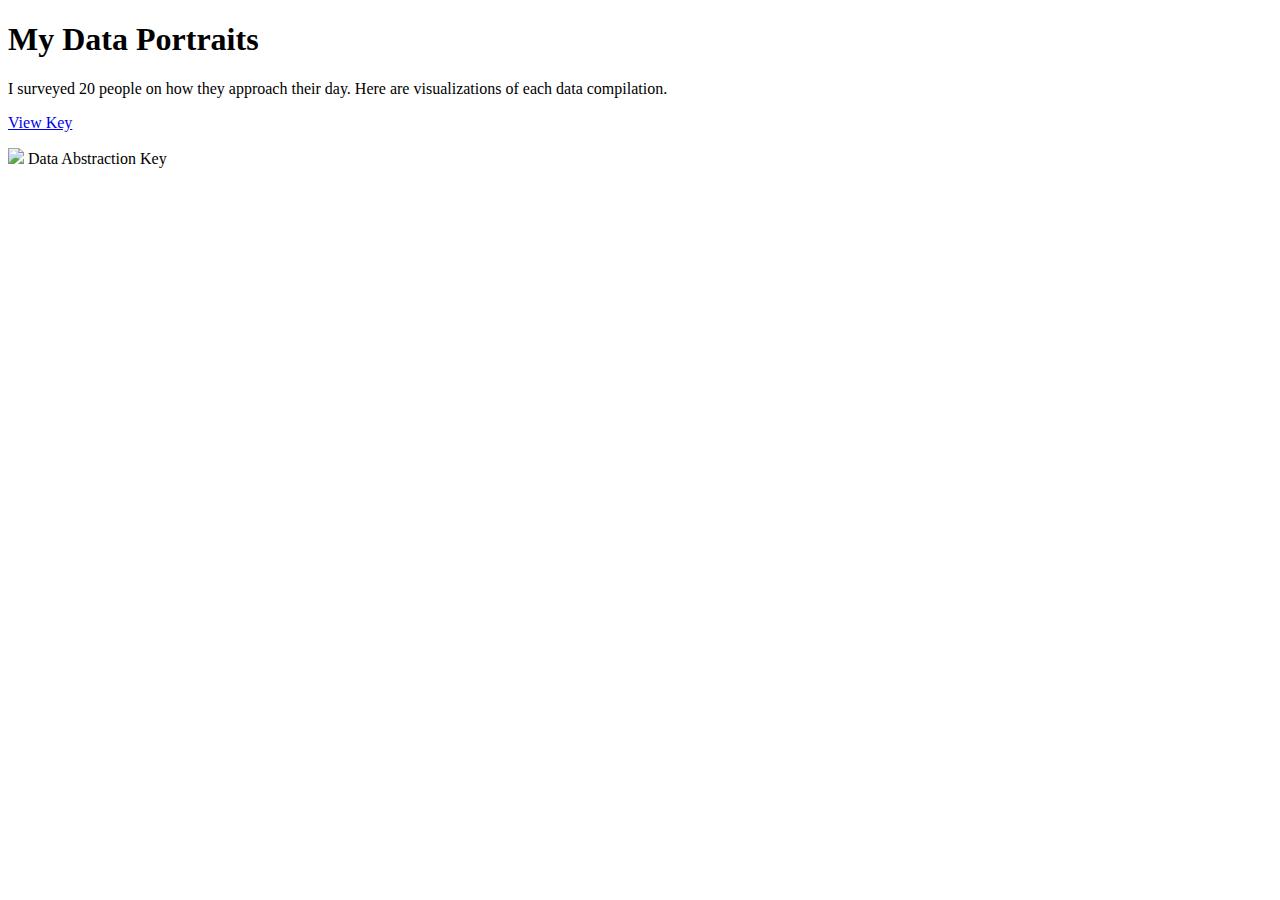
==== data-portrait/index.html @ 22e72c47 "Summary" ====
<!DOCTYPE html PUBLIC "-//W3C//DTD XHTML 1.0 Transitional//EN" "http://www.w3.org/TR/xhtml1/DTD/xhtml1-transitional.dtd">
<html xmlns="http://www.w3.org/1999/xhtml">
  <head>
    <title>ARTS 486 :: Transcoding Data</title>
    <script src="https://cdnjs.cloudflare.com/ajax/libs/jquery/3.4.1/jquery.min.js" integrity="sha256-CSXorXvZcTkaix6Yvo6HppcZGetbYMGWSFlBw8HfCJo=" crossorigin="anonymous"></script>
    <script src="https://cdn.jsdelivr.net/npm/p5@1.0.0/lib/p5.js"></script>
    <script src="js/survey.js"></script>
    <link rel="stylesheet" href="css/survey.css">
    <link href="https://fonts.googleapis.com/css2?family=Baloo+Tamma+2:wght@600&family=Gaegu&family=M+PLUS+1p&display=swap" rel="stylesheet"> 
  </head>
  <body>

    <div class="wrapper">
      <div id="portrait-holder">
        <div id="portrait-info">
        <h1>My Data Portraits</h1>
        <p>I surveyed 20 people on how they approach their day. Here are visualizations of each data compilation.</p>
        <p><a id="key-btn" href="#">View Key</a></p>
        </div>
        <div id="portrait">
          <div id="sketch-over">
            <a id="close" href="#"><img src="images/datakey.png"></a>
            Data Abstraction Key
          </div>
          <div id="sketch"></div>
          <div class="dotstyle dotstyle-fillup">
            <ul id="nav">
            </ul>
          </div>
        </div>
      </div>
    </div>

    <script>
      $( "#key-btn, #close" ).click(function() {
        $( "#sketch-over" ).toggleClass( "active" );
        return false;
      });
    </script>

  </body>
</html>
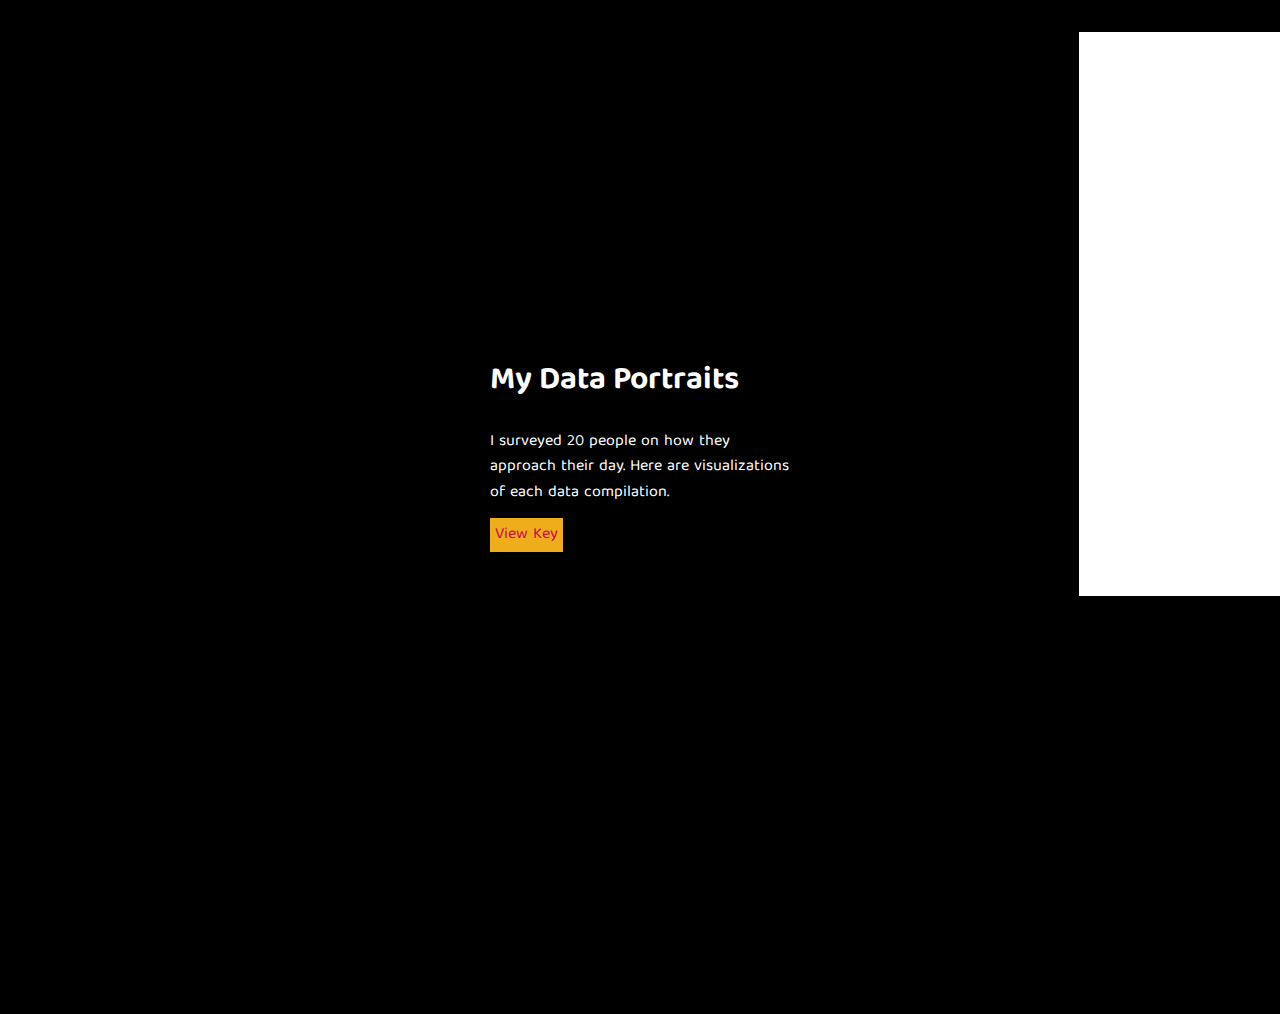
==== commit 36cda110: "Update" ====
--- a/data-portrait/index.html
+++ b/data-portrait/index.html
@@ -19,7 +19,9 @@
         </div>
         <div id="portrait">
           <div id="sketch-over">
-            <a id="close" href="#"><img src="images/datakey.png"></a>
+            <a id="close" href="#">
+            <img src="
+            images/datakey.png"></>
             Data Abstraction Key
           </div>
           <div id="sketch"></div>
--- a/data-portrait/css/survey.css
+++ b/data-portrait/css/survey.css
@@ -0,0 +1,175 @@
+@import url("/css/normalize.css");
+
+
+
+/* vars */
+:root {
+  --background-color: #000000;
+  --link-color: #E2E3E3;
+  --alt-link-color: #CEDC00;
+  --body-color: #111;
+  --charcoal-grey: #575655;
+  --light-grey: #A9AAAA;
+  --lighter-grey: #C6C7C6;
+  --lightest-grey: #E2E3E3;
+}
+
+html {
+    margin: 0;
+}
+
+body {
+    background-color: var(--background-color);
+    text-align: left;
+    margin: 0;
+    color: var(--body-color);
+    font-family: 'Baloo Tamma 2', cursive; 
+    font-size: 12px;
+    font-weight: 400;
+    line-height: 1.6;
+    min-width: 320px;
+    height: 100%;
+    position: relative;;
+}
+
+.wrapper {
+    position: relative;
+    max-width: 960px;
+    margin: 0 auto;
+}
+
+.grid div {
+  background-color:rgba(0,0,0,0.1);
+}
+
+#portrait-holder {
+  display: flex;
+  align-items: center;
+  justify-content: center;
+  width: 100%;
+  height: 100vh;
+}
+
+#portrait {
+
+}
+
+#portrait-info {
+  width: 300px;
+  color: #fff;
+}
+
+#portrait-info a {
+  transition: color, background-color .35s ease-in-out;
+  padding: 3px 5px;
+  color: #c9084c;
+  text-decoration: none;
+  background-color: #efad1b;
+}
+
+#portrait-info a:hover {
+  background-color: #c9084c;
+  color: #efad1b;
+}
+
+#sketch-over {
+  transition: all .35s ease-in-out;
+  visibility: hidden;
+  opacity: 0;
+  position: absolute;
+  z-index: 999999;
+  background-color: #fff;
+  width: 500px;
+  height: 500px;
+  padding: 2em;
+  margin: 0 1em;
+}
+
+#close {
+  z-index: 2;
+  width: 25px;
+  height: 25px;
+  position: absolute;
+  right: 2em;
+  top: 2em;
+}
+
+
+#sketch-over.active {
+  visibility: visible;
+  opacity: 1;
+}
+
+#sketch {
+  background-color: #fff;
+  width: 500px;
+  height: 500px;
+  padding: 2em;
+  margin: 0 1em;
+}
+
+img {
+  width: 100%;
+  height: auto;
+  display: block;
+}
+
+.dotstyle {
+  margin: 1em;
+}
+
+.dotstyle ul {
+  float: right;
+  position: relative;
+  display: inline-block;
+  margin: 0;
+  padding: 0;
+  list-style: none;
+  cursor: default;
+}
+
+.dotstyle li {
+  position: relative;
+  display: block;
+  float: left;
+  margin: 0 .25em;
+  width: .85em;
+  height: .85em;
+  cursor: pointer;
+}
+
+.dotstyle li:last-child {
+  margin-right: 0;
+}
+
+.dotstyle li a {
+  top: 0;
+  left: 0;
+  width: 100%;
+  height: 100%;
+  outline: none;
+  border-radius: 50%;
+  background-color: #fff;
+  background-color: rgba(255,255,255,0.3);
+  text-indent: -999em;
+  cursor: pointer; /* make the text accessible to screen readers */
+  position: absolute;
+  transition: background-color .35s ease-in-out;
+}
+
+.dotstyle li.current a, .dotstyle li a:hover {
+  background-color: #fff;
+}
+
+/* for variable type sizing */
+@media screen and (min-width: 320px) {
+  body {
+    font-size: calc(12px + 4 * ((100vw - 320px) / 960));
+  }
+}
+
+@media screen and (min-width: 1280px) {
+  body {
+    font-size: 16px;
+  }
+}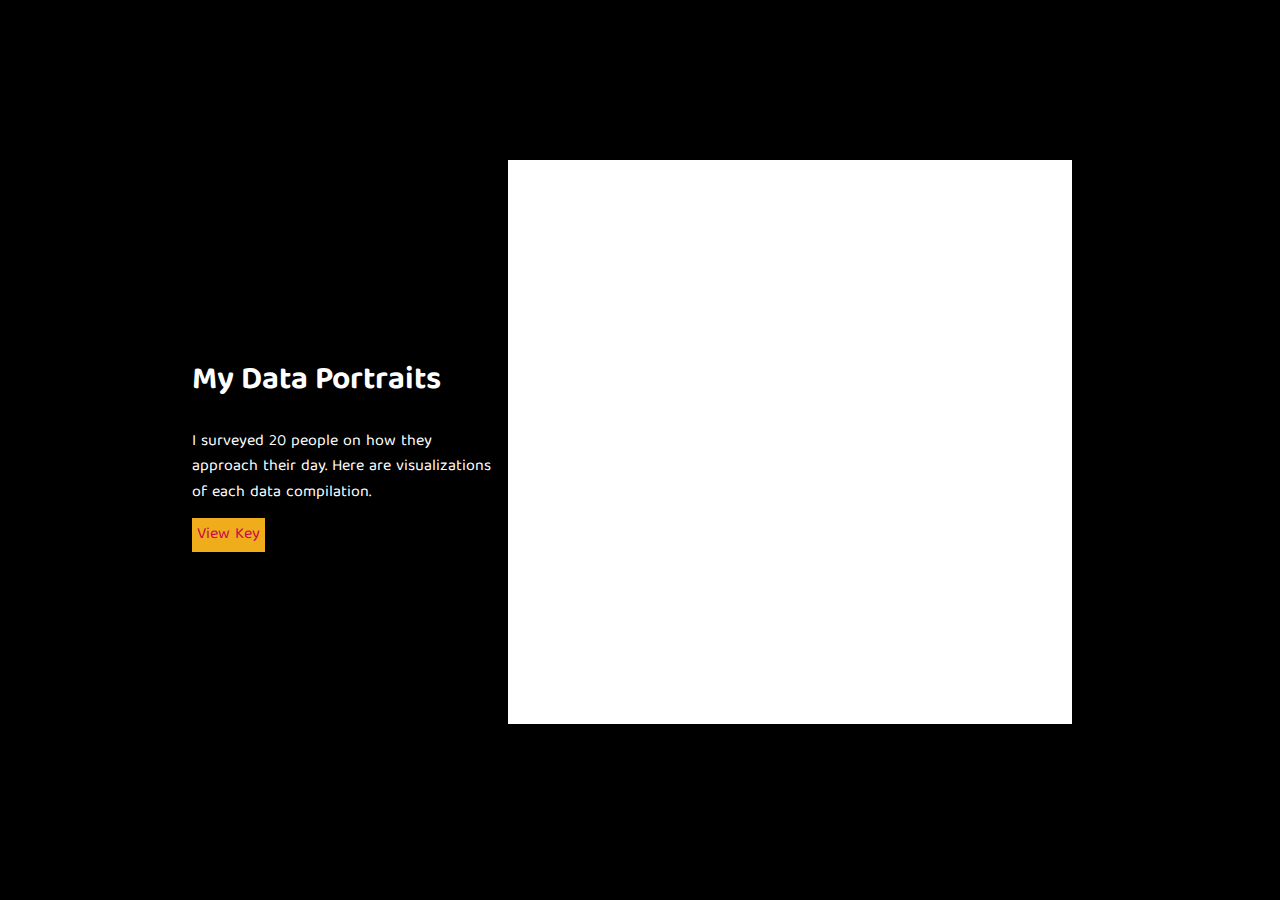
==== commit 06f2e73a: "Update" ====
--- a/data-portrait/index.html
+++ b/data-portrait/index.html
@@ -20,8 +20,7 @@
         <div id="portrait">
           <div id="sketch-over">
             <a id="close" href="#">
-            <img src="
-            images/datakey.png"></>
+            <img src="images/datakey.png"></a>
             Data Abstraction Key
           </div>
           <div id="sketch"></div>
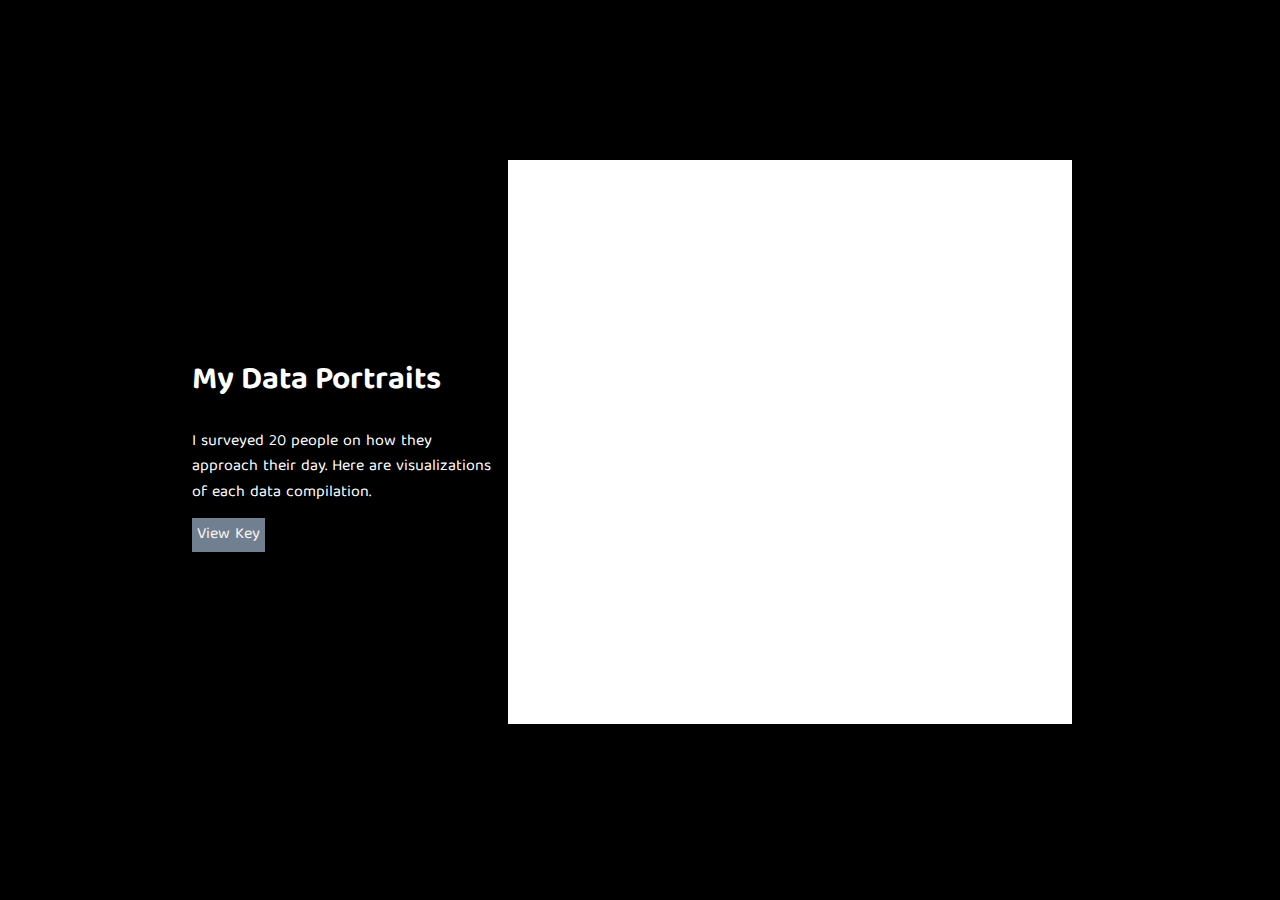
==== commit 44a0c34a: "Update" ====
--- a/data-portrait/index.html
+++ b/data-portrait/index.html
@@ -19,8 +19,7 @@
         </div>
         <div id="portrait">
           <div id="sketch-over">
-            <a id="close" href="#">
-            <img src="images/datakey.png"></a>
+            <a id="close" href="#"><img src="images/datakey.png"></a>
             Data Abstraction Key
           </div>
           <div id="sketch"></div>
--- a/data-portrait/css/survey.css
+++ b/data-portrait/css/survey.css
@@ -48,6 +48,7 @@
   justify-content: center;
   width: 100%;
   height: 100vh;
+  color: #ffffff;
 }
 
 #portrait {
@@ -56,20 +57,20 @@
 
 #portrait-info {
   width: 300px;
-  color: #fff;
+  color: #ffffff;
 }
 
 #portrait-info a {
   transition: color, background-color .35s ease-in-out;
   padding: 3px 5px;
-  color: #c9084c;
+  color: #FFF5EE;
   text-decoration: none;
-  background-color: #efad1b;
+  background-color: #708090;
 }
 
 #portrait-info a:hover {
-  background-color: #c9084c;
-  color: #efad1b;
+  background-color: #FFF5EE;
+  color: #708090;
 }
 
 #sketch-over {
